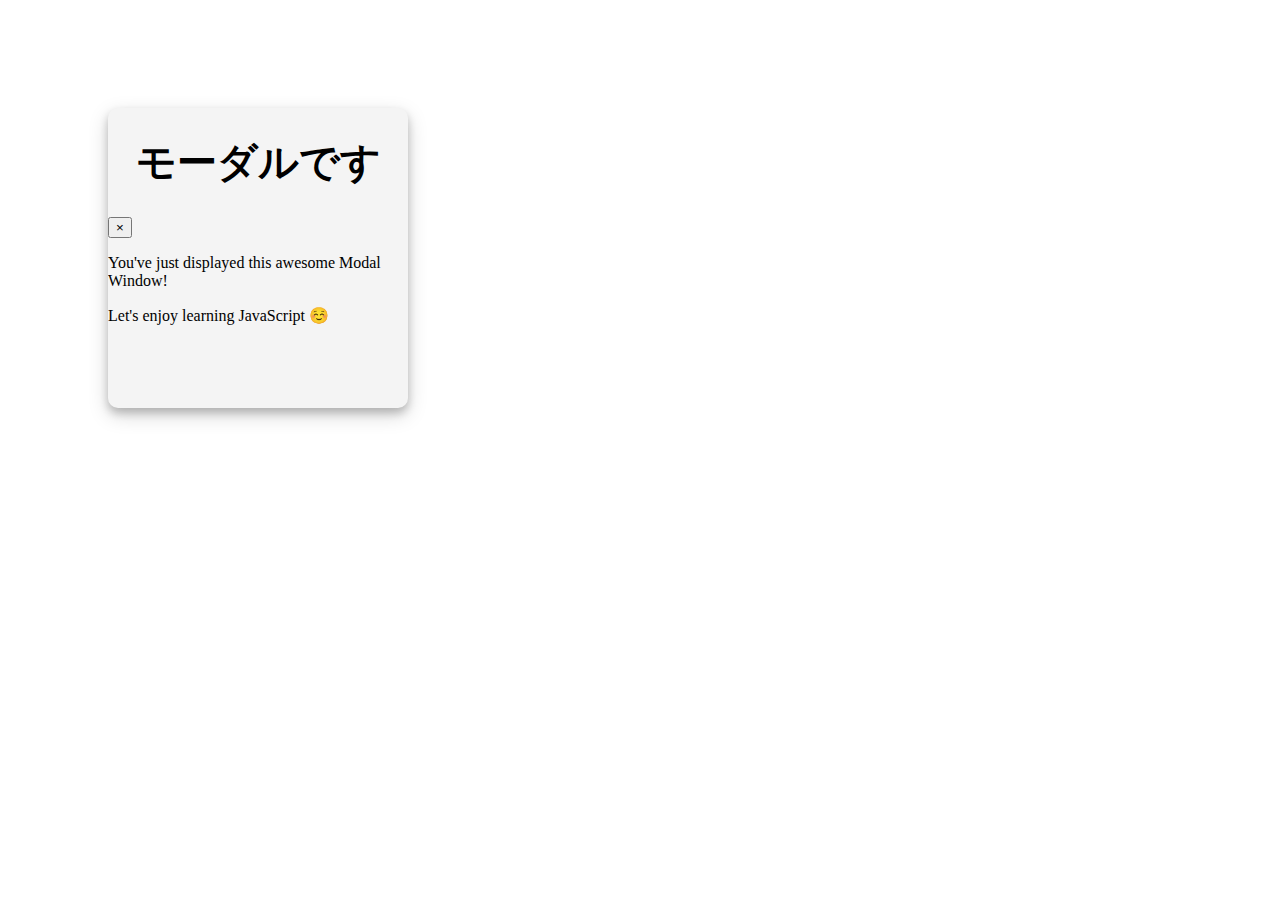
==== modal.html @ e5d7ebea "first commit" ====
<!DOCTYPE html>
<html lang="ja">
  <head>
    <meta charset="UTF-8" />
    <link rel="stylesheet" href="style.css" />
    <title>テスト</title>
    <meta name="description" content="テスト中" />
  </head>

  <body>
    <div class="modal-content">
      <div class="modal-header">
        <h1>モーダルです</h1>
        <button class="modalClose">×</button>
      </div>
      <div class="modal-body">
        <p>You've just displayed this awesome Modal Window!</p>
        <p>Let's enjoy learning JavaScript ☺️</p>
      </div>
    </div>
  </body>
  <script>
    const closeButton = document.getElementsByClassName('modalClose')[0];
  
    closeButton.addEventListener('click', e => {
      e.preventDefault();
      console.log(closeButton);
      // 親windowがいるときのみ発火
      if(window.parent !== window) {
        const message = JSON.stringify({
          message: 'CANCEL_MODAL'
        });
        window.parent.postMessage(message, '*')
      } else {
        console.log('no parent. closing.')
      }
    })
  </script>
</html>
---- style.css ----
h1 {
  font-size: 40px;
  text-align: center;
}
.frame_center {
  text-align: center;
  margin-left: 35%;
}

.overlay {
  z-index: 100;
  position: fixed;
  left: 0;
  top: 0;
  height: 100%;
  width: 100%;
  visibility: visible;
  background-color: rgba(0, 0, 0, 0.5);
}
.modal-content {
  background-color: #f4f4f4;
  z-index: 200;
  position: relative;
  height: 300px;
  width: 300px;
  top: 100px;
  left: 100px;
  overflow: hidden;
  border-radius: 10px;
  box-shadow: 0 5px 8px 0 rgba(0, 0, 0, 0.2), 0 7px 20px 0 rgba(0, 0, 0, 0.17);
  animation-name: modalopen;
  animation-duration: 1s;
}
@keyframes modalopen {
      from {opacity: 0;}
      to {opacity: 1;}
    }
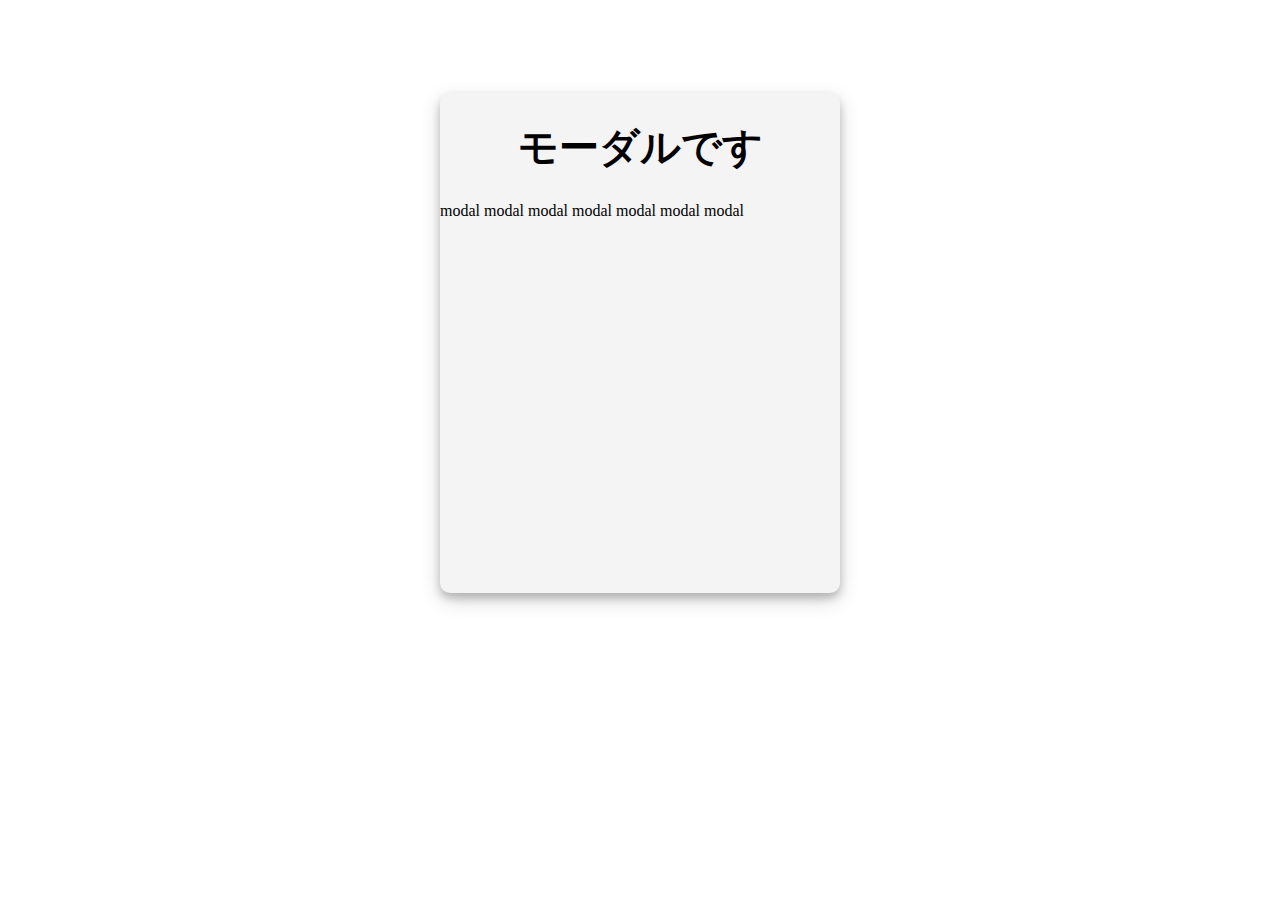
==== commit fca3d6cd: "[mod]" ====
--- a/modal.html
+++ b/modal.html
@@ -8,14 +8,17 @@
   </head>
 
   <body>
+    <div class="modal-out">
+      <p style="color: white;">ここがiframeです</p>
+      <button class="modalClose">X</button>
+      <span style="color: white;">← 押すとモーダルが閉じます</span>
+    </div>
     <div class="modal-content">
       <div class="modal-header">
-        <h1>モーダルです</h1>
-        <button class="modalClose">×</button>
+        <h1>モーダルです</h1>  
       </div>
       <div class="modal-body">
-        <p>You've just displayed this awesome Modal Window!</p>
-        <p>Let's enjoy learning JavaScript ☺️</p>
+        <p>modal modal modal modal modal modal modal </p>
       </div>
     </div>
   </body>
@@ -36,4 +39,11 @@
       }
     })
   </script>
+  <style>
+    body {
+      height: 600px;
+      width: 500px;
+      margin: auto;
+    }
+  </style>
 </html>
--- a/style.css
+++ b/style.css
@@ -3,8 +3,11 @@
   text-align: center;
 }
 .frame_center {
-  text-align: center;
-  margin-left: 35%;
+  /* display: flex;
+  justify-content:center;
+  text-align: center; */
+  /* margin: 0 auto; */
+  
 }
 
 .overlay {
@@ -16,22 +19,43 @@
   width: 100%;
   visibility: visible;
   background-color: rgba(0, 0, 0, 0.5);
+  text-align: center;
+}
+.modal-out {
+  width: 400px;
+  margin: auto;
+  animation-name: modalopen;
+  animation-duration: 1s;
 }
 .modal-content {
   background-color: #f4f4f4;
   z-index: 200;
   position: relative;
-  height: 300px;
-  width: 300px;
-  top: 100px;
-  left: 100px;
+  height: 500px;
+  width: 400px;
   overflow: hidden;
   border-radius: 10px;
   box-shadow: 0 5px 8px 0 rgba(0, 0, 0, 0.2), 0 7px 20px 0 rgba(0, 0, 0, 0.17);
   animation-name: modalopen;
   animation-duration: 1s;
+  margin: auto;
 }
 @keyframes modalopen {
-      from {opacity: 0;}
-      to {opacity: 1;}
-    }
+  from {
+    opacity: 0;
+  }
+  to {
+    opacity: 1;
+  }
+}
+
+.modalClose {
+  width: 40px;
+  height: 40px;
+  border: 0;
+  background: transparent;
+  color: white;
+  font-size: 32px;
+  text-align: center;
+  cursor: pointer;
+}
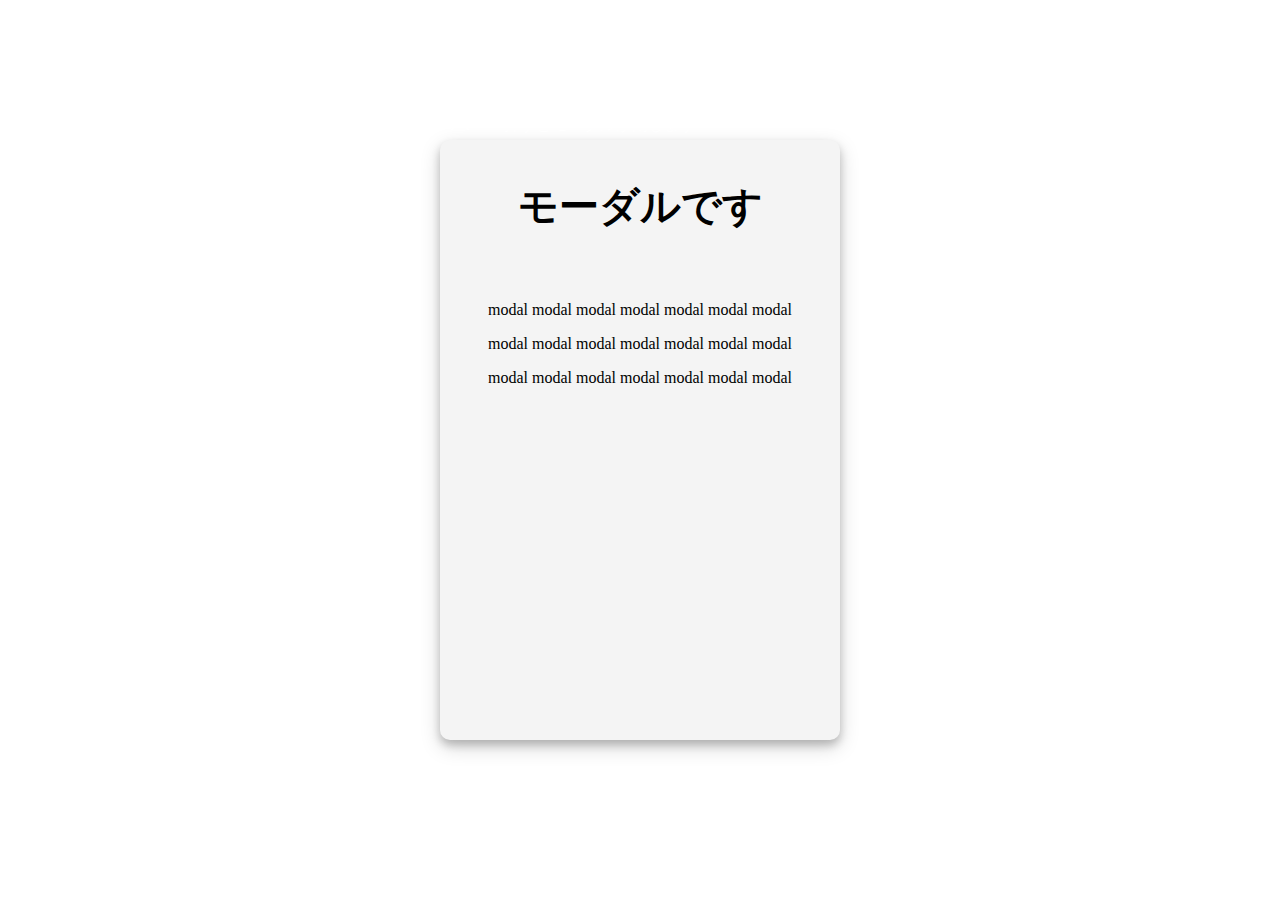
==== commit 1e5e75e6: "細かい調整" ====
--- a/modal.html
+++ b/modal.html
@@ -8,36 +8,40 @@
   </head>
 
   <body>
-    <div class="modal-out">
-      <p style="color: white;">ここがiframeです</p>
-      <button class="modalClose">X</button>
-      <span style="color: white;">← 押すとモーダルが閉じます</span>
-    </div>
-    <div class="modal-content">
-      <div class="modal-header">
-        <h1>モーダルです</h1>  
+    <div id="modal">
+      <div style="height: 100px"></div>
+      <div class="modal-out">
+        <button class="modal-close">X</button>
+        <span style="color: white">← 押すとモーダルが閉じます</span>
       </div>
-      <div class="modal-body">
-        <p>modal modal modal modal modal modal modal </p>
+      <div class="modal-content">
+        <div class="modal-header">
+          <h1>モーダルです</h1>
+        </div>
+        <div class="modal-body">
+          <p>modal modal modal modal modal modal modal</p>
+          <p>modal modal modal modal modal modal modal</p>
+          <p>modal modal modal modal modal modal modal</p>
+        </div>
       </div>
     </div>
   </body>
   <script>
-    const closeButton = document.getElementsByClassName('modalClose')[0];
-  
-    closeButton.addEventListener('click', e => {
+    const closeButton = document.getElementsByClassName("modal-close")[0];
+
+    closeButton.addEventListener("click", (e) => {
       e.preventDefault();
       console.log(closeButton);
       // 親windowがいるときのみ発火
-      if(window.parent !== window) {
+      if (window.parent !== window) {
         const message = JSON.stringify({
-          message: 'CANCEL_MODAL'
+          message: "CANCEL_MODAL",
         });
-        window.parent.postMessage(message, '*')
+        window.parent.postMessage(message, "*");
       } else {
-        console.log('no parent. closing.')
+        console.log("no parent. closing.");
       }
-    })
+    });
   </script>
   <style>
     body {
--- a/style.css
+++ b/style.css
@@ -19,26 +19,33 @@
   width: 100%;
   visibility: visible;
   background-color: rgba(0, 0, 0, 0.5);
-  text-align: center;
 }
 .modal-out {
   width: 400px;
-  margin: auto;
+  height: 40px;
+  margin: 0 auto;
   animation-name: modalopen;
   animation-duration: 1s;
 }
+
+.modal-header {
+  padding: 12px;
+}
+
 .modal-content {
   background-color: #f4f4f4;
-  z-index: 200;
-  position: relative;
-  height: 500px;
+  height: 600px;
   width: 400px;
-  overflow: hidden;
   border-radius: 10px;
   box-shadow: 0 5px 8px 0 rgba(0, 0, 0, 0.2), 0 7px 20px 0 rgba(0, 0, 0, 0.17);
   animation-name: modalopen;
   animation-duration: 1s;
   margin: auto;
+}
+
+.modal-body {
+  padding: 12px;
+  text-align: center;
 }
 @keyframes modalopen {
   from {
@@ -49,9 +56,8 @@
   }
 }
 
-.modalClose {
+.modal-close {
   width: 40px;
-  height: 40px;
   border: 0;
   background: transparent;
   color: white;
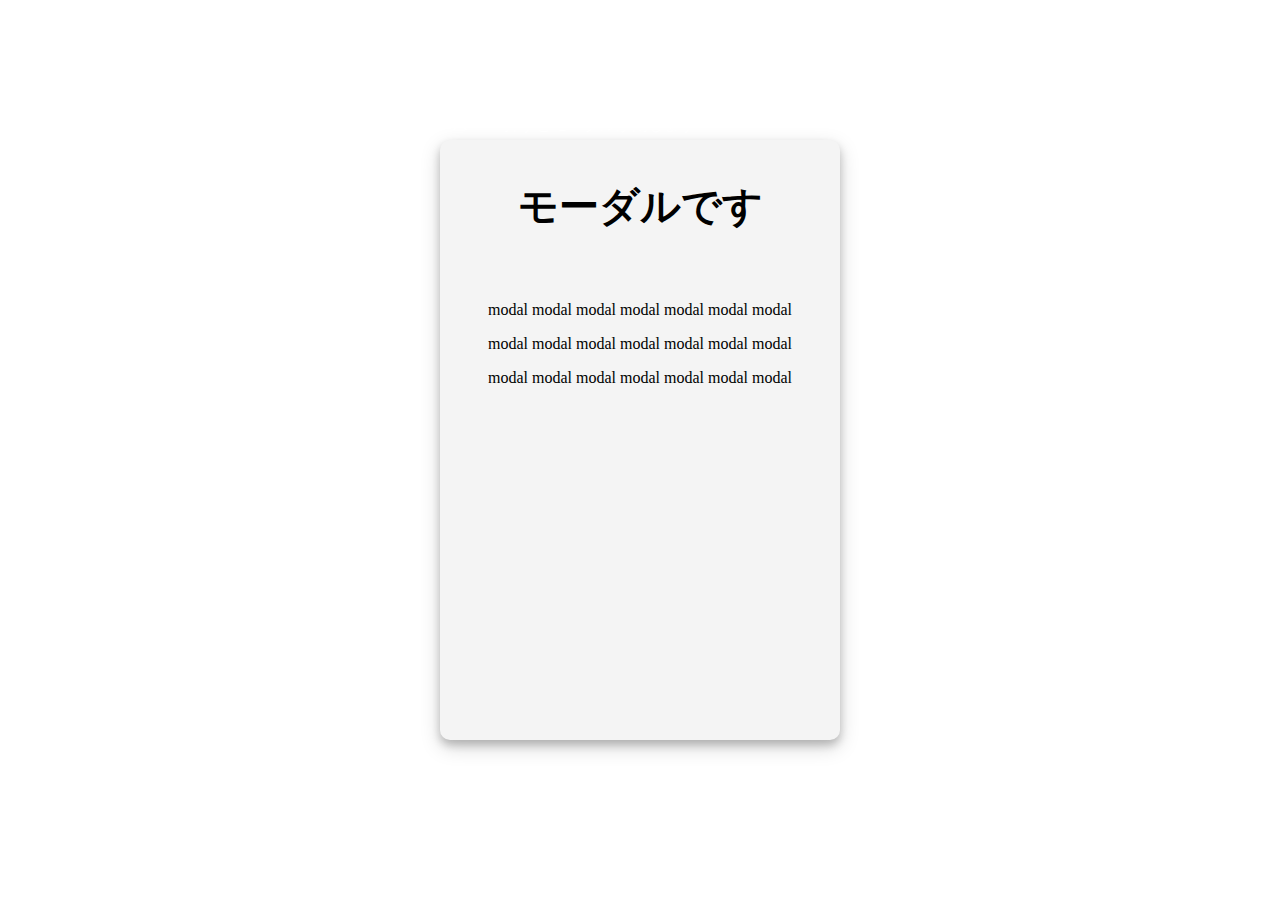
==== commit 29103ea3: "[mod]jsファイルを分離" ====
--- a/modal.html
+++ b/modal.html
@@ -5,13 +5,14 @@
     <link rel="stylesheet" href="style.css" />
     <title>テスト</title>
     <meta name="description" content="テスト中" />
+    <script src="modal.js" defer></script>
   </head>
 
   <body>
     <div id="modal">
       <div style="height: 100px"></div>
       <div class="modal-out">
-        <button class="modal-close">X</button>
+        <button class="modal-close">x</button>
         <span style="color: white">← 押すとモーダルが閉じます</span>
       </div>
       <div class="modal-content">
@@ -26,23 +27,7 @@
       </div>
     </div>
   </body>
-  <script>
-    const closeButton = document.getElementsByClassName("modal-close")[0];
-
-    closeButton.addEventListener("click", (e) => {
-      e.preventDefault();
-      console.log(closeButton);
-      // 親windowがいるときのみ発火
-      if (window.parent !== window) {
-        const message = JSON.stringify({
-          message: "CANCEL_MODAL",
-        });
-        window.parent.postMessage(message, "*");
-      } else {
-        console.log("no parent. closing.");
-      }
-    });
-  </script>
+  
   <style>
     body {
       height: 600px;
--- a/style.css
+++ b/style.css
@@ -2,12 +2,26 @@
   font-size: 40px;
   text-align: center;
 }
-.frame_center {
-  /* display: flex;
-  justify-content:center;
-  text-align: center; */
-  /* margin: 0 auto; */
-  
+
+.button {
+  z-index: 1;
+  background: red;
+  color: #fff;
+  padding: 0 1em;
+  margin: 0 1em;
+  border: 0;
+  width: 120px;
+  height: 40px;
+  font-size: 16px;
+  position: relative;
+  border-radius: 10px;
+  cursor: pointer;
+  align-content: center;
+}
+#my-iframe {
+  text-align: center;
+  width: 100%;
+  height: 100%;
 }
 
 .overlay {
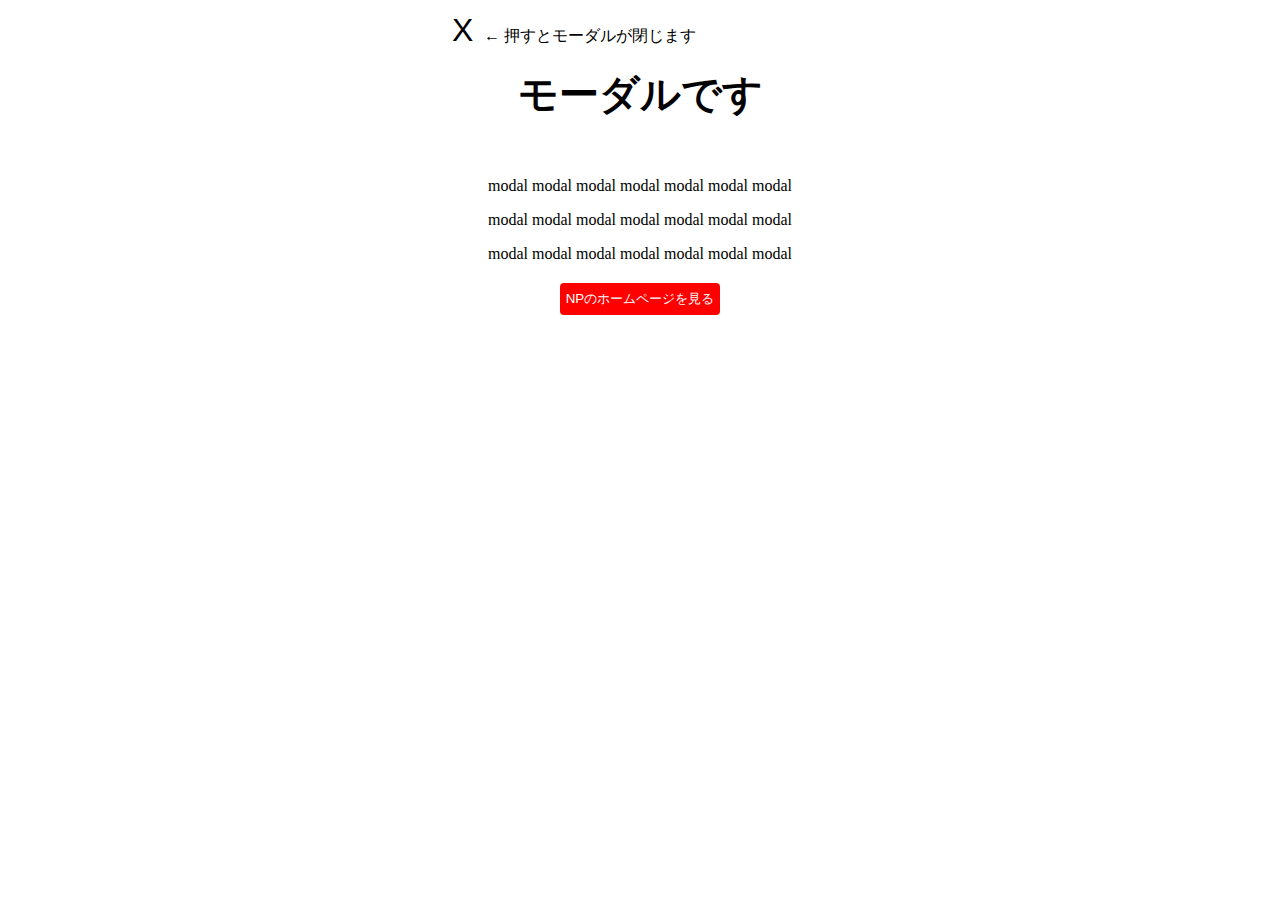
==== commit 509d6abd: "こういう実装もありか？" ====
--- a/modal.html
+++ b/modal.html
@@ -9,12 +9,11 @@
   </head>
 
   <body>
+    <div class="modal-out">
+      <button class="modal-close">X</button>
+      <span>← 押すとモーダルが閉じます</span>
+    </div>
     <div id="modal">
-      <div style="height: 100px"></div>
-      <div class="modal-out">
-        <button class="modal-close">x</button>
-        <span style="color: white">← 押すとモーダルが閉じます</span>
-      </div>
       <div class="modal-content">
         <div class="modal-header">
           <h1>モーダルです</h1>
@@ -23,15 +22,18 @@
           <p>modal modal modal modal modal modal modal</p>
           <p>modal modal modal modal modal modal modal</p>
           <p>modal modal modal modal modal modal modal</p>
+          <div class="go-other">
+            <button>NPのホームページを見る</button>
+          </div>
         </div>
       </div>
     </div>
   </body>
-  
+
   <style>
     body {
-      height: 600px;
-      width: 500px;
+      height: 100%;
+      width: 100%;
       margin: auto;
     }
   </style>
--- a/style.css
+++ b/style.css
@@ -2,6 +2,7 @@
   font-size: 40px;
   text-align: center;
 }
+
 
 .button {
   z-index: 1;
@@ -19,9 +20,15 @@
   align-content: center;
 }
 #my-iframe {
-  text-align: center;
-  width: 100%;
-  height: 100%;
+  background-color: #f4f4f4;
+  
+  width: 400px;
+  max-height: 800px;
+  min-height: 600px;
+  border-radius: 10px;
+  box-shadow: 0 5px 8px 0 rgba(0, 0, 0, 0.2), 0 7px 20px 0 rgba(0, 0, 0, 0.17);
+  animation-name: modalopen;
+  animation-duration: 1s;
 }
 
 .overlay {
@@ -33,7 +40,14 @@
   width: 100%;
   visibility: visible;
   background-color: rgba(0, 0, 0, 0.5);
+  text-align: center;
+  padding: 100px;
 }
+
+#modal {
+  height: 600px;
+}
+
 .modal-out {
   width: 400px;
   height: 40px;
@@ -42,20 +56,10 @@
   animation-duration: 1s;
 }
 
-.modal-header {
+/* .modal-header {
   padding: 12px;
-}
+} */
 
-.modal-content {
-  background-color: #f4f4f4;
-  height: 600px;
-  width: 400px;
-  border-radius: 10px;
-  box-shadow: 0 5px 8px 0 rgba(0, 0, 0, 0.2), 0 7px 20px 0 rgba(0, 0, 0, 0.17);
-  animation-name: modalopen;
-  animation-duration: 1s;
-  margin: auto;
-}
 
 .modal-body {
   padding: 12px;
@@ -71,11 +75,21 @@
 }
 
 .modal-close {
+  padding: 12px 12px 0 12px;
   width: 40px;
   border: 0;
   background: transparent;
-  color: white;
   font-size: 32px;
   text-align: center;
   cursor: pointer;
 }
+
+.go-other > button {
+  background: red;
+  color: white; border: 0;
+  border-radius: 4px;
+  cursor: pointer;
+  margin: 4px;
+  height: 32px
+
+}
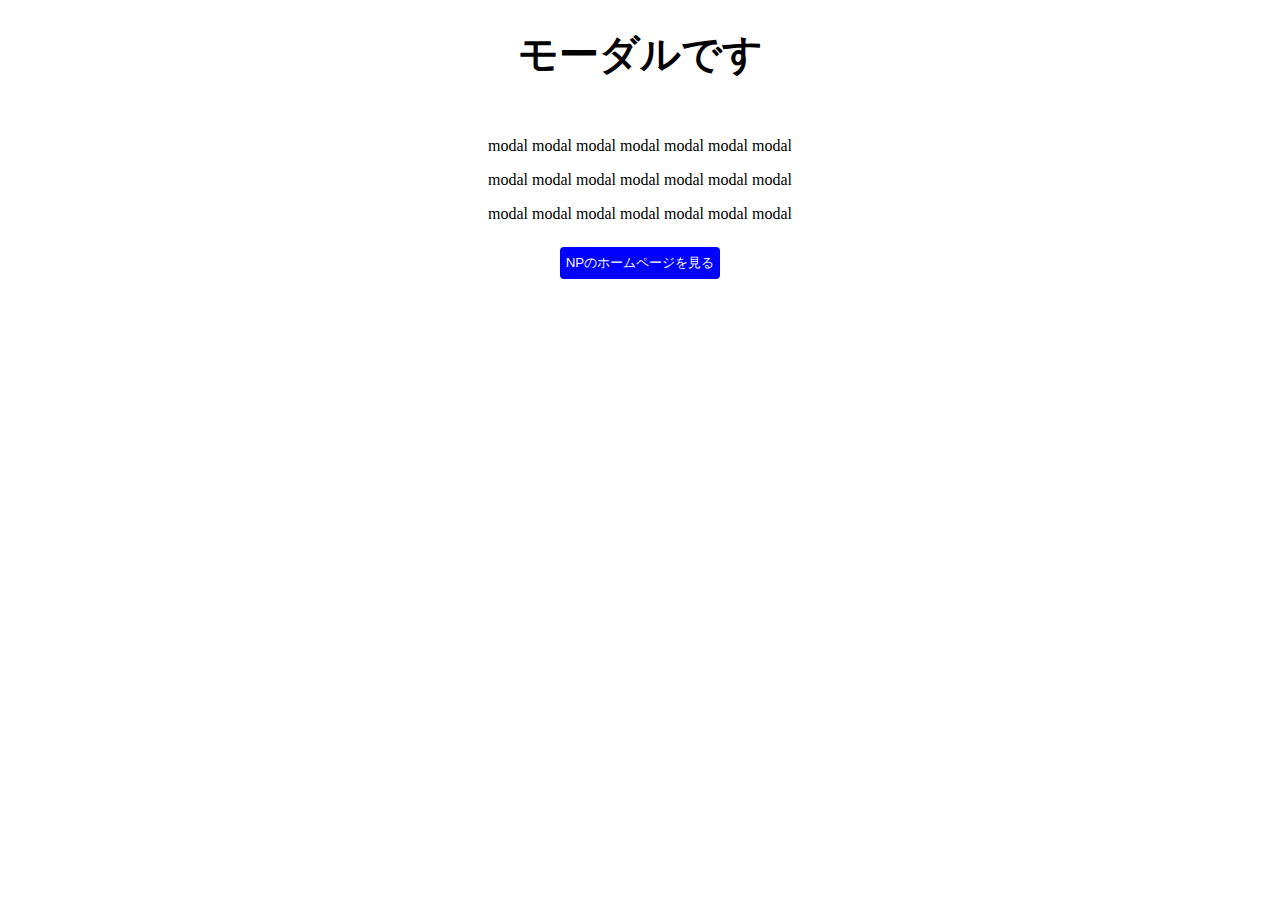
==== commit 6339e418: "こうかなぁ" ====
--- a/modal.html
+++ b/modal.html
@@ -9,10 +9,6 @@
   </head>
 
   <body>
-    <div class="modal-out">
-      <button class="modal-close">X</button>
-      <span>← 押すとモーダルが閉じます</span>
-    </div>
     <div id="modal">
       <div class="modal-content">
         <div class="modal-header">
--- a/style.css
+++ b/style.css
@@ -19,9 +19,25 @@
   cursor: pointer;
   align-content: center;
 }
+
+.button-close {
+  width: 400px;
+  margin: auto;
+  text-align: left;
+  height: 40px;
+}
+
+.modal-close {
+  border: 0;
+  background: transparent;
+  font-size: 32px;
+  text-align: center;
+  cursor: pointer;
+}
+
+
 #my-iframe {
   background-color: #f4f4f4;
-  
   width: 400px;
   max-height: 800px;
   min-height: 600px;
@@ -74,22 +90,12 @@
   }
 }
 
-.modal-close {
-  padding: 12px 12px 0 12px;
-  width: 40px;
-  border: 0;
-  background: transparent;
-  font-size: 32px;
-  text-align: center;
-  cursor: pointer;
-}
-
 .go-other > button {
-  background: red;
+  background: blue;
   color: white; border: 0;
   border-radius: 4px;
   cursor: pointer;
-  margin: 4px;
+  margin: 8px;
   height: 32px
 
 }
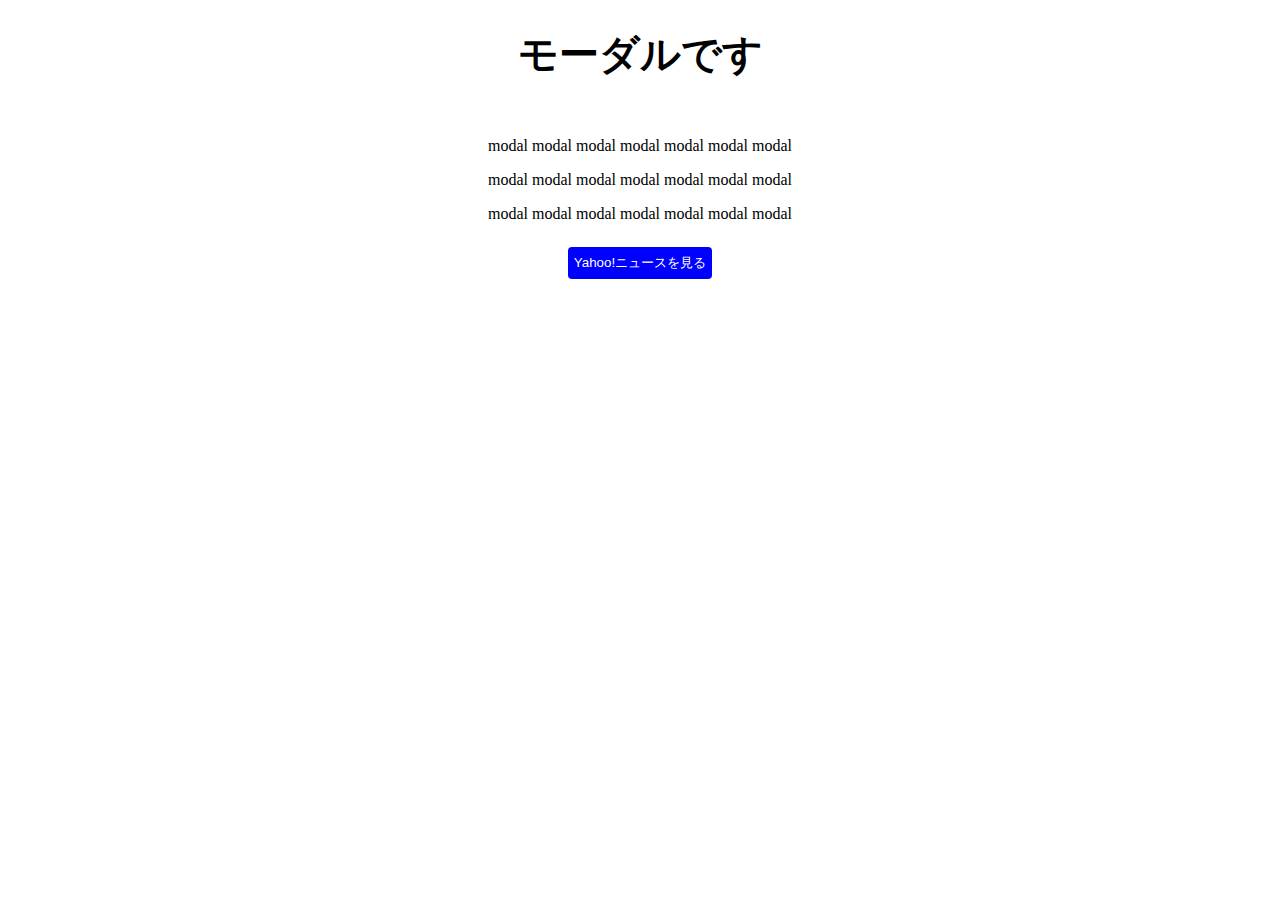
==== commit aa366839: "リンク変更" ====
--- a/modal.html
+++ b/modal.html
@@ -19,7 +19,7 @@
           <p>modal modal modal modal modal modal modal</p>
           <p>modal modal modal modal modal modal modal</p>
           <div class="go-other">
-            <button>NPのホームページを見る</button>
+            <button>Yahoo!ニュースを見る</button>
           </div>
         </div>
       </div>
